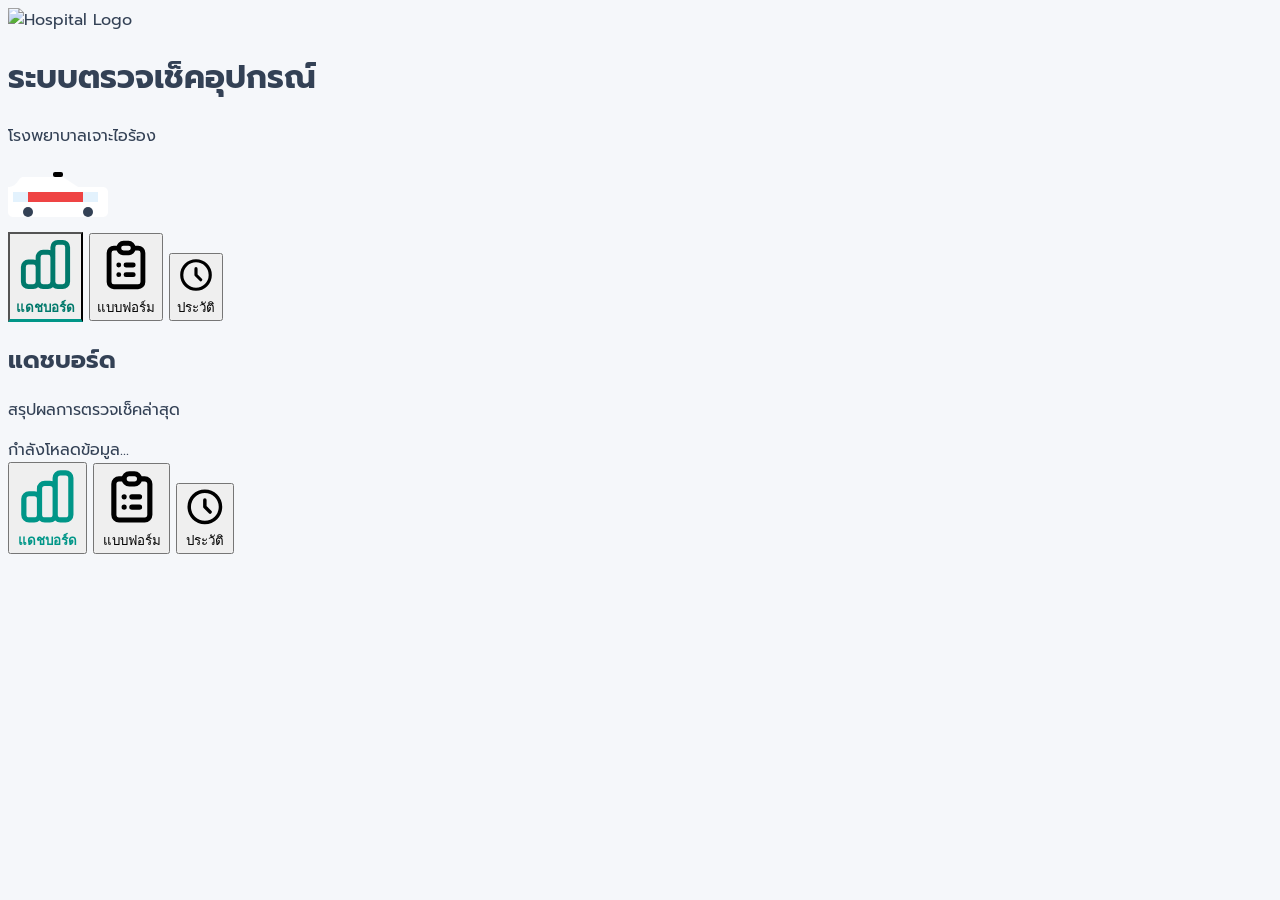
==== Index.html @ 892e9599 "Add files via upload" ====
<!DOCTYPE html>
<html lang="th">
<head>
    <meta charset="UTF-8">
    <meta name="viewport" content="width=device-width, initial-scale=1.0">
    <title>ระบบตรวจเช็คอุปกรณ์รถพยาบาล</title>
    <link href="https://fonts.googleapis.com/css2?family=Prompt:wght@300;400;500;600;700&display=swap" rel="stylesheet">
    <script src="https://cdn.tailwindcss.com"></script>
    <!-- Chart.js for graphs -->
    <script src="https://cdn.jsdelivr.net/npm/chart.js@3.9.1/dist/chart.min.js"></script>
    <!-- SweetAlert2 for notifications -->
    <script src="https://cdn.jsdelivr.net/npm/sweetalert2@11"></script>
    <script>
        tailwind.config = {
            theme: {
                extend: {
                    colors: {
                        'brand-green': {
                            light: '#e0f2f1',
                            DEFAULT: '#009688',
                            dark: '#00796b',
                        },
                        'brand-blue': {
                            light: '#e3f2fd',
                            DEFAULT: '#2196f3',
                            dark: '#1976d2',
                        },
                        'brand-bg': '#f5f7fa',
                        'brand-surface': '#ffffff',
                        'brand-text': '#334155',
                        'brand-subtext': '#64748b',
                    },
                    fontFamily: {
                        'prompt': ['Prompt', 'sans-serif'],
                    }
                }
            }
        }
    </script>
    <style>
        body {
            font-family: 'Prompt', sans-serif;
            background-color: #f5f7fa; /* brand-bg */
            color: #334155; /* brand-text */
            padding-bottom: 80px;
        }
        @media (min-width: 640px) {
            body {
                padding-bottom: 0;
            }
        }
        .tab-btn-desktop.active {
            border-bottom: 3px solid #009688; /* brand-green */
            color: #00796b; /* brand-green-dark */
            font-weight: 600;
        }
        .tab-btn-mobile.active {
            color: #009688; /* brand-green */
            font-weight: 600;
        }
        .form-section, .dashboard-section, .history-section {
            display: none;
        }
        .form-section.active, .dashboard-section.active, .history-section.active {
            display: block;
        }
        .equipment-category-tab.active {
            border-color: #009688;
            color: #00796b;
            background-color: #e0f2f1;
            font-weight: 500;
        }
        .swal2-title {
            font-size: 1.5rem !important;
        }
        .swal2-html-container {
            text-align: left !important;
            max-height: 50vh;
            overflow-y: auto;
            padding: 0.5em 1em;
            font-size: 1rem !important;
        }
        /* Ambulance Animation */
        .ambulance-container {
            width: 100%;
            overflow: hidden;
            padding: 8px 0;
        }
        .ambulance {
            position: relative;
            animation: driveAcross 15s linear infinite;
        }
        @keyframes driveAcross {
            0% { transform: translateX(-120px); }
            100% { transform: translateX(110%); }
        }
        .light {
            animation: flashLights 1s steps(1) infinite;
        }
        @keyframes flashLights {
            0%, 50% { fill: #ef4444; } /* red */
            51%, 100% { fill: #3b82f6; } /* blue */
        }
    </style>
</head>
<body class="bg-brand-bg">
    <div class="min-h-screen flex flex-col">
        <!-- Header -->
        <header class="bg-brand-surface shadow-lg sticky top-0 z-40">
            <div class="container mx-auto px-4 pt-4 pb-2 flex flex-col items-center">
                <img src="https://img2.pic.in.th/pic/bf20b381c4d3dbdfdb54bcce6e65dc85.png" alt="Hospital Logo" class="h-16 w-16 mb-2">
                <h1 class="text-2xl sm:text-3xl font-bold text-brand-text">ระบบตรวจเช็คอุปกรณ์</h1>
                <p class="text-brand-subtext">โรงพยาบาลเจาะไอร้อง</p>
            </div>
             <div class="ambulance-container">
                <svg class="ambulance" width="100" height="45" viewBox="0 0 100 45">
                    <rect class="light" x="45" y="0" width="10" height="5" rx="2"></rect>
                    <path fill="#fff" d="M0,15 L0,40 C0,42.76 2.24,45 5,45 L95,45 C97.76,45 100,42.76 100,40 L100,20 C100,17.24 97.76,15 95,15 L70,15 L55,5 L15,5 C10,5 10,15 0,15 Z"></path>
                    <path fill="#ef4444" d="M10,20 L90,20 L90,30 L10,30 Z"></path>
                    <circle fill="#334155" cx="20" cy="40" r="5"></circle>
                    <circle fill="#334155" cx="80" cy="40" r="5"></circle>
                    <rect fill="#e3f2fd" x="75" y="20" width="15" height="10"></rect>
                    <rect fill="#e3f2fd" x="5" y="20" width="15" height="10"></rect>
                </svg>
            </div>
        </header>

        <!-- Main Navigation (Desktop) -->
        <nav class="bg-brand-surface shadow-sm hidden sm:block">
            <div class="container mx-auto px-4">
                <div class="flex justify-center space-x-8">
                    <button id="dashboard-tab-desktop" class="tab-btn tab-btn-desktop py-4 px-3 text-brand-subtext active">
                        <div class="flex items-center text-base"><svg xmlns="http://www.w3.org/2000/svg" class="h-5 w-5 mr-2" fill="none" viewBox="0 0 24 24" stroke="currentColor"><path stroke-linecap="round" stroke-linejoin="round" stroke-width="2" d="M9 19v-6a2 2 0 00-2-2H5a2 2 0 00-2 2v6a2 2 0 002 2h2a2 2 0 002-2zm0 0V9a2 2 0 012-2h2a2 2 0 012 2v10m-6 0a2 2 0 002 2h2a2 2 0 002-2m0 0V5a2 2 0 012-2h2a2 2 0 012 2v14a2 2 0 01-2 2h-2a2 2 0 01-2-2z" /></svg><span>แดชบอร์ด</span></div>
                    </button>
                    <button id="form-tab-desktop" class="tab-btn tab-btn-desktop py-4 px-3 text-brand-subtext">
                        <div class="flex items-center text-base"><svg xmlns="http://www.w3.org/2000/svg" class="h-5 w-5 mr-2" fill="none" viewBox="0 0 24 24" stroke="currentColor"><path stroke-linecap="round" stroke-linejoin="round" stroke-width="2" d="M9 5H7a2 2 0 00-2 2v12a2 2 0 002 2h10a2 2 0 002-2V7a2 2 0 00-2-2h-2M9 5a2 2 0 002 2h2a2 2 0 002-2M9 5a2 2 0 012-2h2a2 2 0 012 2m-3 7h3m-3 4h3m-6-4h.01M9 16h.01" /></svg><span>แบบฟอร์ม</span></div>
                    </button>
                    <button id="history-tab-desktop" class="tab-btn tab-btn-desktop py-4 px-3 text-brand-subtext">
                        <div class="flex items-center text-base"><svg xmlns="http://www.w3.org/2000/svg" class="h-5 w-5 mr-2" fill="none" viewBox="0 0 24 24" stroke="currentColor"><path stroke-linecap="round" stroke-linejoin="round" stroke-width="2" d="M12 8v4l3 3m6-3a9 9 0 11-18 0 9 9 0 0118 0z" /></svg><span>ประวัติ</span></div>
                    </button>
                </div>
            </div>
        </nav>

        <!-- Main Content -->
        <main class="flex-grow container mx-auto px-4 py-6">
            <!-- Dashboard Section -->
            <section id="dashboard" class="dashboard-section active">
                 <div class="p-6 sm:p-8 bg-brand-surface rounded-2xl shadow-sm">
                    <h2 class="text-2xl font-bold text-brand-green-dark">แดชบอร์ด</h2>
                    <p class="text-brand-subtext mt-1">สรุปผลการตรวจเช็คล่าสุด</p>
                    <div id="dashboard-content" class="mt-6 text-left">
                        <div class="text-center text-gray-400 p-8">กำลังโหลดข้อมูล...</div>
                    </div>
                </div>
            </section>

            <!-- Form Section -->
            <section id="form" class="form-section">
                <div class="bg-brand-surface rounded-2xl shadow-sm p-5 sm:p-8 mb-6">
                    <h2 class="text-2xl font-semibold text-gray-800 mb-6">แบบฟอร์มตรวจเช็ค</h2>
                    
                    <div class="mb-8 p-6 bg-base-50 border border-base-200 rounded-xl">
                        <h3 class="text-xl font-medium text-gray-700 mb-5">ข้อมูลทั่วไป</h3>
                        <div class="grid grid-cols-1 md:grid-cols-3 gap-6">
                            <div>
                                <label for="check-date" class="block text-base font-medium text-gray-700 mb-2">วันที่ตรวจเช็ค <span class="text-red-500">*</span></label>
                                <input type="date" id="check-date" class="w-full text-base p-3 rounded-lg border-gray-300 shadow-sm" required>
                            </div>
                            <div>
                                <label for="shift" class="block text-base font-medium text-gray-700 mb-2">เวร <span class="text-red-500">*</span></label>
                                <select id="shift" class="w-full text-base p-3 rounded-lg border-gray-300 shadow-sm" required>
                                    <option value="">เลือกเวร</option>
                                    <option value="morning">เช้า</option>
                                    <option value="afternoon">บ่าย</option>
                                    <option value="night">ดึก</option>
                                </select>
                            </div>
                            <div>
                                <label for="checker-name" class="block text-base font-medium text-gray-700 mb-2">ชื่อผู้ตรวจเช็ค <span class="text-red-500">*</span></label>
                                <input type="text" id="checker-name" class="w-full text-base p-3 rounded-lg border-gray-300 shadow-sm" placeholder="ระบุชื่อ-นามสกุล" required>
                            </div>
                        </div>
                    </div>

                    <div class="mb-6">
                        <h3 class="text-xl font-medium text-gray-700 mb-5">รายการอุปกรณ์</h3>
                        <div class="sm:hidden mb-4">
                            <label for="category-select-mobile" class="sr-only">เลือกหมวดหมู่อุปกรณ์</label>
                            <select id="category-select-mobile" class="w-full text-base p-3 rounded-lg border-gray-300 shadow-sm focus:border-brand-green focus:ring-brand-green">
                                <option value="airway-breathing">Airway & Breathing</option>
                                <option value="circulation">Circulation</option>
                                <option value="iv-kit">ชุดอุปกรณ์ให้ IV</option>
                                <option value="injection-kit">ชุดอุปกรณ์ฉีดยา</option>
                                <option value="splint-moving">อุปกรณ์ดาม & ยกเคลื่อนย้าย</option>
                                <option value="ppe">ชุด PPE</option>
                                <option value="safety">Safety</option>
                                <option value="other">อุปกรณ์อื่นๆทั่วไป</option>
                            </select>
                        </div>
                        <div class="hidden sm:flex flex-wrap gap-2 mb-6">
                            <button class="equipment-category-tab px-4 py-2 text-base font-medium rounded-lg whitespace-nowrap active" data-category="airway-breathing">Airway & Breathing</button>
                            <button class="equipment-category-tab px-4 py-2 text-base font-medium rounded-lg whitespace-nowrap" data-category="circulation">Circulation</button>
                            <button class="equipment-category-tab px-4 py-2 text-base font-medium rounded-lg whitespace-nowrap" data-category="iv-kit">ชุดให้ IV</button>
                            <button class="equipment-category-tab px-4 py-2 text-base font-medium rounded-lg whitespace-nowrap" data-category="injection-kit">ชุดฉีดยา</button>
                            <button class="equipment-category-tab px-4 py-2 text-base font-medium rounded-lg whitespace-nowrap" data-category="splint-moving">อุปกรณ์ดาม</button>
                            <button class="equipment-category-tab px-4 py-2 text-base font-medium rounded-lg whitespace-nowrap" data-category="ppe">ชุด PPE</button>
                            <button class="equipment-category-tab px-4 py-2 text-base font-medium rounded-lg whitespace-nowrap" data-category="safety">Safety</button>
                            <button class="equipment-category-tab px-4 py-2 text-base font-medium rounded-lg whitespace-nowrap" data-category="other">อื่นๆ</button>
                        </div>

                        <div id="equipment-list-container" class="bg-base-50 p-4 rounded-xl"></div>

                        <div id="category-navigation" class="flex justify-between mt-6">
                            <button id="prev-category-btn" class="px-5 py-3 bg-gray-200 text-gray-800 font-semibold rounded-lg shadow-sm hover:bg-gray-300 disabled:opacity-50 disabled:cursor-not-allowed">
                                <span class="flex items-center justify-center text-base"><svg xmlns="http://www.w3.org/2000/svg" class="h-5 w-5 sm:mr-2" fill="none" viewBox="0 0 24 24" stroke="currentColor"><path stroke-linecap="round" stroke-linejoin="round" stroke-width="2" d="M15 19l-7-7 7-7" /></svg><span class="hidden sm:inline">ก่อนหน้า</span></span>
                            </button>
                            <button id="next-category-btn" class="px-5 py-3 bg-brand-blue text-white font-semibold rounded-lg shadow-sm hover:bg-brand-blue-dark disabled:opacity-50 disabled:cursor-not-allowed">
                                 <span class="flex items-center justify-center text-base"><span class="hidden sm:inline">ถัดไป</span><svg xmlns="http://www.w3.org/2000/svg" class="h-5 w-5 sm:ml-2" fill="none" viewBox="0 0 24 24" stroke="currentColor"><path stroke-linecap="round" stroke-linejoin="round" stroke-width="2" d="M9 5l7 7-7 7" /></svg></span>
                            </button>
                        </div>
                    </div>
                    
                    <div class="flex justify-center mt-12">
                        <button id="save-form" class="w-full sm:w-auto px-8 py-4 bg-brand-green text-white font-semibold rounded-lg shadow-md hover:bg-brand-green-dark text-lg">
                            บันทึกข้อมูลการตรวจเช็คทั้งหมด
                        </button>
                    </div>
                </div>
            </section>

            <!-- History Section -->
            <section id="history" class="history-section">
                 <div class="bg-brand-surface rounded-2xl shadow-sm p-5 sm:p-8 mb-6">
                    <h2 class="text-2xl font-semibold text-gray-800 mb-6">ประวัติการตรวจเช็ค</h2>
                    <div id="history-content" class="space-y-4">
                        <div class="text-center text-gray-400 p-8">กำลังโหลดข้อมูล...</div>
                    </div>
                </div>
            </section>
        </main>
        
        <!-- Bottom Navigation (Mobile) -->
        <nav class="sm:hidden fixed bottom-0 left-0 right-0 bg-brand-surface shadow-[0_-2px_5px_rgba(0,0,0,0.1)] z-50">
            <div class="flex justify-around">
                <button id="dashboard-tab-mobile" class="tab-btn tab-btn-mobile flex-1 py-2 px-1 flex flex-col items-center justify-center active">
                    <svg xmlns="http://www.w3.org/2000/svg" class="h-7 w-7 mb-1" fill="none" viewBox="0 0 24 24" stroke="currentColor"><path stroke-linecap="round" stroke-linejoin="round" stroke-width="2" d="M9 19v-6a2 2 0 00-2-2H5a2 2 0 00-2 2v6a2 2 0 002 2h2a2 2 0 002-2zm0 0V9a2 2 0 012-2h2a2 2 0 012 2v10m-6 0a2 2 0 002 2h2a2 2 0 002-2m0 0V5a2 2 0 012-2h2a2 2 0 012 2v14a2 2 0 01-2 2h-2a2 2 0 01-2-2z" /></svg>
                    <span class="text-xs">แดชบอร์ด</span>
                </button>
                <button id="form-tab-mobile" class="tab-btn tab-btn-mobile flex-1 py-2 px-1 flex flex-col items-center justify-center">
                    <svg xmlns="http://www.w3.org/2000/svg" class="h-7 w-7 mb-1" fill="none" viewBox="0 0 24 24" stroke="currentColor"><path stroke-linecap="round" stroke-linejoin="round" stroke-width="2" d="M9 5H7a2 2 0 00-2 2v12a2 2 0 002 2h10a2 2 0 002-2V7a2 2 0 00-2-2h-2M9 5a2 2 0 002 2h2a2 2 0 002-2M9 5a2 2 0 012-2h2a2 2 0 012 2m-3 7h3m-3 4h3m-6-4h.01M9 16h.01" /></svg>
                    <span class="text-xs">แบบฟอร์ม</span>
                </button>
                <button id="history-tab-mobile" class="tab-btn tab-btn-mobile flex-1 py-2 px-1 flex flex-col items-center justify-center">
                    <svg xmlns="http://www.w3.org/2000/svg" class="h-7 w-7 mb-1" fill="none" viewBox="0 0 24 24" stroke="currentColor"><path stroke-linecap="round" stroke-linejoin="round" stroke-width="2" d="M12 8v4l3 3m6-3a9 9 0 11-18 0 9 9 0 0118 0z" /></svg>
                    <span class="text-xs">ประวัติ</span>
                </button>
            </div>
        </nav>
    </div>

    <script>
    let allFetchedRecords = [];
    let statusChart = null;

    function handleSaveResponse(response) {
        Swal.close();
        if (response.status === 'success') {
            Swal.fire({ title: 'สำเร็จ!', text: 'บันทึกข้อมูลเรียบร้อยแล้ว', icon: 'success', confirmButtonText: 'ตกลง' })
            .then(() => { window.location.reload(); });
        } else {
            Swal.fire({ title: 'เกิดข้อผิดพลาด!', text: 'ไม่สามารถบันทึกข้อมูลได้: ' + response.message, icon: 'error', confirmButtonText: 'ตกลง' });
        }
    }

    function showHistoryDetails(checkId) {
        const record = allFetchedRecords.find(r => r.checkId == checkId);
        if (!record) {
            Swal.fire('ไม่พบข้อมูล', 'ไม่พบข้อมูลการตรวจเช็คสำหรับ ID นี้', 'error');
            return;
        }
        const itemsByCategory = record.items.reduce((acc, item) => {
            const categoryName = item.category.replace(/-/g, ' ').replace(/\b\w/g, l => l.toUpperCase());
            if (!acc[categoryName]) acc[categoryName] = [];
            acc[categoryName].push(item);
            return acc;
        }, {});
        let detailsHtml = `<div class="text-base space-y-2">
                <p><strong>วันที่:</strong> ${record.checkDate}</p>
                <p><strong>เวร:</strong> ${record.shift}</p>
                <p><strong>ผู้ตรวจ:</strong> ${record.checkerName}</p><hr class="my-4"></div>`;
        for (const category in itemsByCategory) {
            detailsHtml += `<h4 class="text-lg font-semibold text-brand-green-dark mt-4 mb-2">${category}</h4><ul class="list-none space-y-2 pl-2">`;
            itemsByCategory[category].forEach(item => {
                const isNotReady = item.status !== 'ready';
                const statusText = isNotReady ? 'ไม่พร้อม' : 'พร้อมใช้';
                const statusColor = isNotReady ? 'text-red-600 font-bold' : 'text-green-700';
                let details = `สถานะ: <span class="${statusColor}">${statusText}</span>`;
                if (item.note) details += `<br><span class="text-sm text-gray-500">หมายเหตุ: ${item.note}</span>`;
                detailsHtml += `<li class="border-b pb-2">- ${item.equipmentName} <div class="text-base text-gray-700 pl-4 mt-1">${details}</div></li>`;
            });
            detailsHtml += `</ul>`;
        }
        Swal.fire({ title: 'รายละเอียดการตรวจเช็ค', html: detailsHtml, width: '95%', customClass: { popup: 'p-4 sm:p-6' }, confirmButtonText: 'ปิด' });
    }

    function renderStatusChart(readyCount, notReadyCount) {
        const ctx = document.getElementById('statusChart');
        if (!ctx) return;
        if (statusChart) statusChart.destroy();
        statusChart = new Chart(ctx.getContext('2d'), {
            type: 'doughnut',
            data: {
                labels: ['พร้อมใช้', 'ไม่พร้อม'],
                datasets: [{ data: [readyCount, notReadyCount], backgroundColor: ['#22c55e', '#ef4444'], borderColor: '#ffffff', borderWidth: 4, hoverOffset: 4 }]
            },
            options: { responsive: true, maintainAspectRatio: false, cutout: '70%', plugins: { legend: { display: false } } }
        });
    }

    function handleFetchResponse(data) {
        const dashboardContent = document.getElementById('dashboard-content');
        const historyContent = document.getElementById('history-content');
        allFetchedRecords = (data.status === 'success' && data.records) ? data.records : [];
        if (allFetchedRecords.length > 0) {
            const latestCheck = allFetchedRecords[0];
            const notReadyItems = latestCheck.items.filter(item => item.status === 'not-ready');
            const readyCount = latestCheck.items.length - notReadyItems.length;
            const issueCounts = allFetchedRecords.flatMap(record => record.items)
                .filter(item => item.status === 'not-ready' && item.equipmentName)
                .reduce((acc, item) => { acc[item.equipmentName] = (acc[item.equipmentName] || 0) + 1; return acc; }, {});
            const commonIssues = Object.entries(issueCounts).sort(([, a], [, b]) => b - a).slice(0, 5);
            dashboardContent.innerHTML = `<div class="grid grid-cols-1 lg:grid-cols-5 gap-6">
                    <div class="lg:col-span-3 p-5 bg-brand-blue-light rounded-xl">
                        <h3 class="text-xl font-semibold mb-3 text-gray-700">การตรวจเช็คล่าสุด</h3>
                        <p class="text-base"><strong>วันที่:</strong> ${latestCheck.checkDate}</p>
                        <p class="text-base"><strong>เวร:</strong> ${latestCheck.shift}</p>
                        <p class="text-base"><strong>ผู้ตรวจเช็ค:</strong> ${latestCheck.checkerName}</p>
                        <h4 class="font-semibold mt-4 mb-2 text-gray-700">รายการที่ไม่พร้อมใช้งาน:</h4>
                        ${notReadyItems.length > 0 ? `<ul class="list-disc list-inside text-red-600 space-y-1">${notReadyItems.map(item => `<li>${item.equipmentName} ${item.note ? `(${item.note})` : ''}</li>`).join('')}</ul>` : '<p class="text-green-600">อุปกรณ์ทุกอย่างพร้อมใช้งาน</p>' }
                    </div>
                    <div class="lg:col-span-2 p-5 bg-brand-surface border rounded-xl">
                         <h3 class="text-xl font-semibold mb-3 text-gray-700 text-center">สถานะอุปกรณ์</h3>
                         <div class="relative h-48"><canvas id="statusChart"></canvas></div>
                         <div class="flex justify-center mt-4 space-x-6 text-sm">
                            <div class="flex items-center"><div class="w-3 h-3 rounded-full bg-brand-green"></div><span class="ml-2">พร้อมใช้ (${readyCount})</span></div>
                            <div class="flex items-center"><div class="w-3 h-3 rounded-full bg-red-500"></div><span class="ml-2">ไม่พร้อม (${notReadyItems.length})</span></div>
                         </div>
                    </div>
                </div>
                <div class="mt-6 p-5 bg-brand-surface border rounded-xl">
                    <h3 class="text-xl font-semibold mb-3 text-gray-700">ปัญหาที่พบบ่อย</h3>
                    ${commonIssues.length > 0 ? `<ul class="space-y-2">${commonIssues.map(([name, count]) => `<li class="flex justify-between items-center text-base p-3 bg-red-50 rounded-lg"><span>${name}</span><span class="font-bold text-red-600">${count} ครั้ง</span></li>`).join('')}</ul>` : '<p class="text-gray-500">ไม่พบข้อมูลปัญหาที่เคยเกิดขึ้น</p>' }
                </div>`;
            renderStatusChart(readyCount, notReadyItems.length);
            historyContent.innerHTML = allFetchedRecords.map(check => {
                const notReadyCount = check.items.filter(item => item.status === 'not-ready').length;
                const statusClass = notReadyCount > 0 ? 'bg-red-100 text-red-800' : 'bg-green-100 text-green-800';
                const statusText = notReadyCount > 0 ? `พบปัญหา` : 'เรียบร้อย';
                return `<div class="p-5 bg-brand-surface rounded-xl border border-gray-200">
                        <div class="flex flex-col sm:flex-row justify-between sm:items-center">
                            <div>
                                <p class="font-bold text-lg text-gray-800">${check.checkDate} - เวร ${check.shift}</p>
                                <p class="text-base text-brand-subtext">ผู้ตรวจ: ${check.checkerName}</p>
                            </div>
                            <div class="mt-3 sm:mt-0 flex items-center gap-4">
                                <span class="px-3 py-1 text-sm leading-5 font-semibold rounded-full ${statusClass}">${statusText}</span>
                                <button class="view-details-btn text-base text-brand-blue hover:underline" data-check-id="${check.checkId}">ดูรายละเอียด</button>
                            </div>
                        </div>
                    </div>`;
            }).join('');
            document.querySelectorAll('.view-details-btn').forEach(button => {
                button.addEventListener('click', (event) => {
                    const checkId = event.currentTarget.dataset.checkId;
                    showHistoryDetails(checkId);
                });
            });
        } else {
            dashboardContent.innerHTML = '<div class="text-center text-gray-400 p-8">ไม่พบข้อมูลการตรวจเช็คล่าสุด</div>';
            historyContent.innerHTML = '<div class="text-center text-gray-400 p-8">ไม่พบประวัติการตรวจเช็ค</div>';
        }
    }

    document.addEventListener('DOMContentLoaded', function() {
        const SCRIPT_URL = "https://script.google.com/macros/s/AKfycbzrmxyUcv1wlUiV0s4RzEmirfBckwyrMEFKX_rvt0oXCK-bsGRSYufnVJN4fmfhaLMeIA/exec";
        const equipmentData = {
            'airway-breathing': [
                { id: 'ambu-child', name: 'Ambu เด็ก' }, { id: 'ambu-adult', name: 'Ambu ผู้ใหญ่' }, { id: 'o2-mask-child', name: 'O2 mask เด็ก' }, { id: 'o2-mask-adult', name: 'O2 mask ผู้ใหญ่' }, { id: 'o2-cannular', name: 'O2 cannular' }, { id: 'nebulizer-set-child', name: 'set พ่นยา เด็ก' }, { id: 'nebulizer-set-adult', name: 'set พ่นยา ผู้ใหญ่' }, { id: 'rubber-bulb-syringe', name: 'ลูกสูบยางแดง' }, { id: 'stethoscope', name: 'stethoscope' }, { id: 'oral-airway', name: 'oral away ขนาดต่างๆ', notePlaceholder: 'ระบุขนาดที่ครบ/ไม่ครบ' }, { id: 'nasal-airway', name: 'nasal away ขนาดต่างๆ', notePlaceholder: 'ระบุขนาดที่ครบ/ไม่ครบ' }, { id: 'ky-jelly', name: 'KY jell' }, { id: 'oxygen-tank-1', name: 'Oxygen ถังที่ 1', notePlaceholder: 'ระบุ % คงเหลือ' }, { id: 'oxygen-tank-2', name: 'Oxygen ถังที่ 2', notePlaceholder: 'ระบุ % คงเหลือ' },
            ],
            'circulation': [
                { id: 'nss-1000', name: 'NSS 1000 ml.' }, { id: '5dn2-1000', name: '5%D/N/2 1000 ml.' }, { id: 'aed', name: 'AED' }, { id: 'paddle-child', name: 'Paddle เด็ก' }, { id: 'paddle-adult', name: 'Paddle ผู้ใหญ่' }, { id: 'electrode-adult', name: 'แผ่น Electrode ผู้ใหญ่' }, { id: 'electrode-child', name: 'แผ่น Electrode เด็ก' }, { id: 'bp-digital', name: 'เครื่องวัด BP Digital' }, { id: 'o2-sat', name: 'เครื่องวัด O2 sat' }, { id: 'top-gauze', name: 'Top gauze' }, { id: 'gauze', name: 'gauze' }, { id: 'roll-gauze', name: 'Roll gauze' }, { id: 'elastic-bandage', name: 'Elastic bandage ขนาดต่างๆ', notePlaceholder: 'ระบุขนาดที่ครบ' }, { id: 'three-side-dressing', name: 'three side dressing' }, { id: 'tourniquet-multi', name: 'turnigue (อเนกประสงค์)' }, { id: 'dtx-set', name: 'ชุด DTX' },
            ],
            'iv-kit': [
                { id: 'medicut', name: 'medicut ขนาดต่างๆ', notePlaceholder: 'ระบุขนาดที่ครบ' }, { id: 'iv-set-child', name: 'set IV เด็ก' }, { id: 'iv-set-adult', name: 'set IV ผู้ใหญ่' }, { id: 'three-way', name: 'tree way' }, { id: 'extension-tube', name: 'extension tube' }, { id: 'tourniquet', name: 'turnigue' }, { id: 'iv-plaster', name: 'พลาสเตอร์ IV' }, { id: 'transpore-1-inch', name: 'transpore 1"' }, { id: 'heplock', name: 'heplock' }, { id: 'alcohol-boll-iv', name: 'alcohol boll' },
            ],
            'injection-kit': [
                { id: 'syringe', name: 'syringe 50,20,10,5,3', notePlaceholder: 'ระบุขนาดที่ครบ' }, { id: 'needles', name: 'เข็ม 18,21,23,24,25,26', notePlaceholder: 'ระบุขนาดที่ครบ' }, { id: 'alcohol-boll-inject', name: 'alcohol boll' },
            ],
            'splint-moving': [
                { id: 'spinal-board', name: 'spinal board' }, { id: 'head-immobilize', name: 'Herd immobilize' }, { id: 'belt', name: 'belt' }, { id: 'hard-collar', name: 'Hard collar ขนาดต่างๆ', notePlaceholder: 'ระบุขนาดที่ครบ' }, { id: 'ked', name: 'KED' }, { id: 'vacuum-splint', name: 'vaccuum splint' }, { id: 'leg-splint', name: 'ไม้ดามขา' }, { id: 'arm-splint', name: 'ไม้ดามแขน' },
            ],
            'ppe': [
                { id: 'gloves-disposable', name: 'ถุงมือ Disposable' }, { id: 'gloves-sterile', name: 'ถุงมือ sterile' }, { id: 'apron', name: 'เอี๊ยม' }, { id: 'mask', name: 'mask' }, { id: 'mask-n95', name: 'mask N95' }, { id: 'raincoat', name: 'เสื้อกันฝน' }, { id: 'boots', name: 'รองเท้าบูท' }, { id: 'goggles', name: 'แว่นตา' }, { id: 'cap', name: 'หมวก' },
            ],
            'safety': [
                { id: 'reflective-vest', name: 'เสื้อสะท้อนแสง' }, { id: 'safety-helmet', name: 'หมวกกันกระแทกฯ' }, { id: 'traffic-cone', name: 'กรวยและอุปกรณ์สะท้อนแสง' }, { id: 'barrier-tape', name: 'แถบกั้นจราจร' }, { id: 'fire-extinguisher', name: 'ถังดับเพลิง' }, { id: 'whistle', name: 'นกหวีด' }, { id: 'glass-breaker', name: 'อุปกรณ์ทุบกระจก & ตัดสายรัด' }, { id: 'traffic-wand', name: 'กระบองไฟจราจร' }, { id: 'flashlight-safety', name: 'ไฟฉาย' }, { id: 'scissors', name: 'กรรไกร' }, { id: 'bulletproof-vest', name: 'เสื้อกันกระสุน' },
            ],
            'other': [
                { id: 'red-bag', name: 'ถุงแดง' }, { id: 'trash-bag', name: 'ถุงขยะทั่วไป' }, { id: 'hand-sanitizer', name: 'เจลล้างมือ' }, { id: 'ammonia', name: 'แอมโมเนียหอม' }, { id: 'nss-wound', name: 'NSS ล้างแผล' }, { id: 'betadine', name: 'เบต้าดีน' }, { id: 'consent-form', name: 'ใบเช็นไม่ยินยอม' },
            ]
        };
        const tabBtns = document.querySelectorAll('.tab-btn');
        const sections = document.querySelectorAll('.dashboard-section, .form-section, .history-section');
        const desktopCategoryTabs = document.querySelectorAll('.equipment-category-tab');
        const mobileCategorySelect = document.getElementById('category-select-mobile');
        const equipmentListContainer = document.getElementById('equipment-list-container');
        const prevCategoryBtn = document.getElementById('prev-category-btn');
        const nextCategoryBtn = document.getElementById('next-category-btn');
        const saveFormBtn = document.getElementById('save-form');
        const categoryOrder = Object.keys(equipmentData);
        let currentCategoryIndex = 0;
        function switchTab(targetId) {
            const cleanId = targetId.replace(/-tab-desktop|-tab-mobile/g, '');
            sections.forEach(section => section.classList.remove('active'));
            tabBtns.forEach(btn => btn.classList.remove('active'));
            const targetSection = document.getElementById(cleanId);
            if (targetSection) targetSection.classList.add('active');
            document.querySelectorAll(`#${cleanId}-tab-desktop, #${cleanId}-tab-mobile`).forEach(btn => { if(btn) btn.classList.add('active') });
        }
        function createEquipmentItemHTML(item, index) {
            const notePlaceholder = item.notePlaceholder || 'รายละเอียด (ถ้ามี)';
            return `<div class="p-4 bg-white rounded-xl border border-gray-200/80"><div class="flex flex-col sm:flex-row sm:items-center sm:justify-between gap-3"><h4 class="text-lg font-semibold text-gray-800 flex-1">${index + 1}. ${item.name}</h4><div class="flex space-x-5 flex-shrink-0"><label class="flex items-center text-base"><input type="radio" name="${item.id}-status" value="ready" class="h-5 w-5 text-brand-green"><span class="ml-2 text-gray-700">พร้อมใช้</span></label><label class="flex items-center text-base"><input type="radio" name="${item.id}-status" value="not-ready" class="h-5 w-5 text-red-500"><span class="ml-2 text-gray-700">ไม่พร้อม</span></label></div></div><div class="mt-3"><textarea id="${item.id}-note" rows="1" class="w-full text-base p-3 rounded-lg border-gray-300 shadow-sm" placeholder="${notePlaceholder}"></textarea></div></div>`;
        }
        function updateCheckAllStatus(container, category) {
            const checkAllCheckbox = container.querySelector(`#check-all-ready-${category}`);
            if (!checkAllCheckbox) return;
            const readyRadios = container.querySelectorAll('input[type="radio"][value="ready"]');
            if (readyRadios.length === 0) { checkAllCheckbox.checked = false; checkAllCheckbox.indeterminate = false; return; }
            const totalChecked = Array.from(readyRadios).filter(r => r.checked).length;
            if (totalChecked === 0) { checkAllCheckbox.checked = false; checkAllCheckbox.indeterminate = false; }
            else if (totalChecked === readyRadios.length) { checkAllCheckbox.checked = true; checkAllCheckbox.indeterminate = false; }
            else { checkAllCheckbox.checked = false; checkAllCheckbox.indeterminate = true; }
        }
        function renderEquipmentList(category) {
            const items = equipmentData[category] || [];
            const checkAllHTML = `<div class="p-4 mb-4 bg-brand-green-light border border-brand-green rounded-lg"><label class="flex items-center"><input type="checkbox" id="check-all-ready-${category}" class="h-5 w-5 text-brand-green rounded"><span class="ml-3 text-base font-medium text-brand-green-dark">เลือก "พร้อมใช้" ทั้งหมด</span></label></div>`;
            const itemsHTML = items.map(createEquipmentItemHTML).join('');
            equipmentListContainer.innerHTML = checkAllHTML + '<div class="space-y-4">' + itemsHTML + '</div>';
            const checkAllCheckbox = document.getElementById(`check-all-ready-${category}`);
            checkAllCheckbox.addEventListener('change', function() {
                const isChecked = this.checked;
                const readyRadios = equipmentListContainer.querySelectorAll('input[type="radio"][value="ready"]');
                readyRadios.forEach(radio => radio.checked = isChecked);
                updateCheckAllStatus(equipmentListContainer, category);
            });
            const allRadios = equipmentListContainer.querySelectorAll('input[type="radio"]');
            allRadios.forEach(radio => { radio.addEventListener('change', () => updateCheckAllStatus(equipmentListContainer, category)); });
            updateCheckAllStatus(equipmentListContainer, category);
        }
        function updateNavButtons() {
            if (!prevCategoryBtn || !nextCategoryBtn) return;
            prevCategoryBtn.disabled = currentCategoryIndex === 0;
            nextCategoryBtn.disabled = currentCategoryIndex === categoryOrder.length - 1;
        }
        function switchCategory(targetCategory) {
            currentCategoryIndex = categoryOrder.indexOf(targetCategory);
            desktopCategoryTabs.forEach(t => t.classList.remove('active'));
            const activeTab = document.querySelector(`.equipment-category-tab[data-category="${targetCategory}"]`);
            if(activeTab) activeTab.classList.add('active');
            if (mobileCategorySelect) mobileCategorySelect.value = targetCategory;
            renderEquipmentList(targetCategory);
            updateNavButtons();
        }
        function saveData() {
            if (!SCRIPT_URL) { Swal.fire('ข้อผิดพลาด', 'ยังไม่ได้ตั้งค่า URL ของ Google Apps Script ในโค้ด', 'error'); return; }
            const checkDate = document.getElementById('check-date').value;
            const shift = document.getElementById('shift').value;
            const checkerName = document.getElementById('checker-name').value;
            if (!checkDate || !shift || !checkerName) { Swal.fire('ข้อมูลไม่ครบ', 'กรุณากรอกข้อมูลทั่วไปให้ครบถ้วน', 'warning'); return; }
            Swal.fire({ title: 'กำลังบันทึกข้อมูล...', text: 'กรุณารอสักครู่', allowOutsideClick: false, didOpen: () => Swal.showLoading() });
            const consolidatedData = { checkId: new Date().getTime(), checkDate: checkDate, shift: shift, checkerName: checkerName, items: [] };
            categoryOrder.forEach(category => {
                equipmentData[category].forEach(item => {
                    const statusRadio = document.querySelector(`input[name="${item.id}-status"]:checked`);
                    const noteInput = document.getElementById(`${item.id}-note`);
                    if (statusRadio) { consolidatedData.items.push({ category: category, equipmentName: item.name, status: statusRadio.value, note: noteInput ? noteInput.value : '' }); }
                });
            });
            const url = `${SCRIPT_URL}?callback=handleSaveResponse&action=save&data=${encodeURIComponent(JSON.stringify(consolidatedData))}`;
            const script = document.createElement("script");
            script.src = url;
            document.body.appendChild(script);
        }
        function fetchData() {
             if (!SCRIPT_URL) {
                console.error("Google Apps Script URL is not set.");
                document.getElementById('dashboard-content').innerHTML = '<div class="text-red-600 p-4 bg-red-100 rounded-lg">การตั้งค่าไม่ถูกต้อง: กรุณาตั้งค่า URL ของ Google Apps Script ในโค้ดก่อน</div>';
                document.getElementById('history-content').innerHTML = '<div class="text-red-600 p-4 bg-red-100 rounded-lg">การตั้งค่าไม่ถูกต้อง: กรุณาตั้งค่า URL ของ Google Apps Script ในโค้ดก่อน</div>';
                return;
            }
            const url = `${SCRIPT_URL}?callback=handleFetchResponse&action=fetch`;
            const script = document.createElement("script");
            script.src = url;
            document.body.appendChild(script);
        }
        tabBtns.forEach(btn => btn.addEventListener('click', () => switchTab(btn.id)));
        desktopCategoryTabs.forEach(tab => tab.addEventListener('click', () => switchCategory(tab.dataset.category)));
        if (mobileCategorySelect) mobileCategorySelect.addEventListener('change', () => switchCategory(mobileCategorySelect.value));
        if (nextCategoryBtn) nextCategoryBtn.addEventListener('click', () => { if (currentCategoryIndex < categoryOrder.length - 1) switchCategory(categoryOrder[currentCategoryIndex + 1]); });
        if (prevCategoryBtn) prevCategoryBtn.addEventListener('click', () => { if (currentCategoryIndex > 0) switchCategory(categoryOrder[currentCategoryIndex - 1]); });
        if (saveFormBtn) saveFormBtn.addEventListener('click', saveData);
        const checkDateInput = document.getElementById('check-date');
        if(checkDateInput) checkDateInput.value = new Date().toISOString().split('T')[0];
        switchCategory(categoryOrder[0]);
        fetchData();
    });
    </script>
</body>
</html>
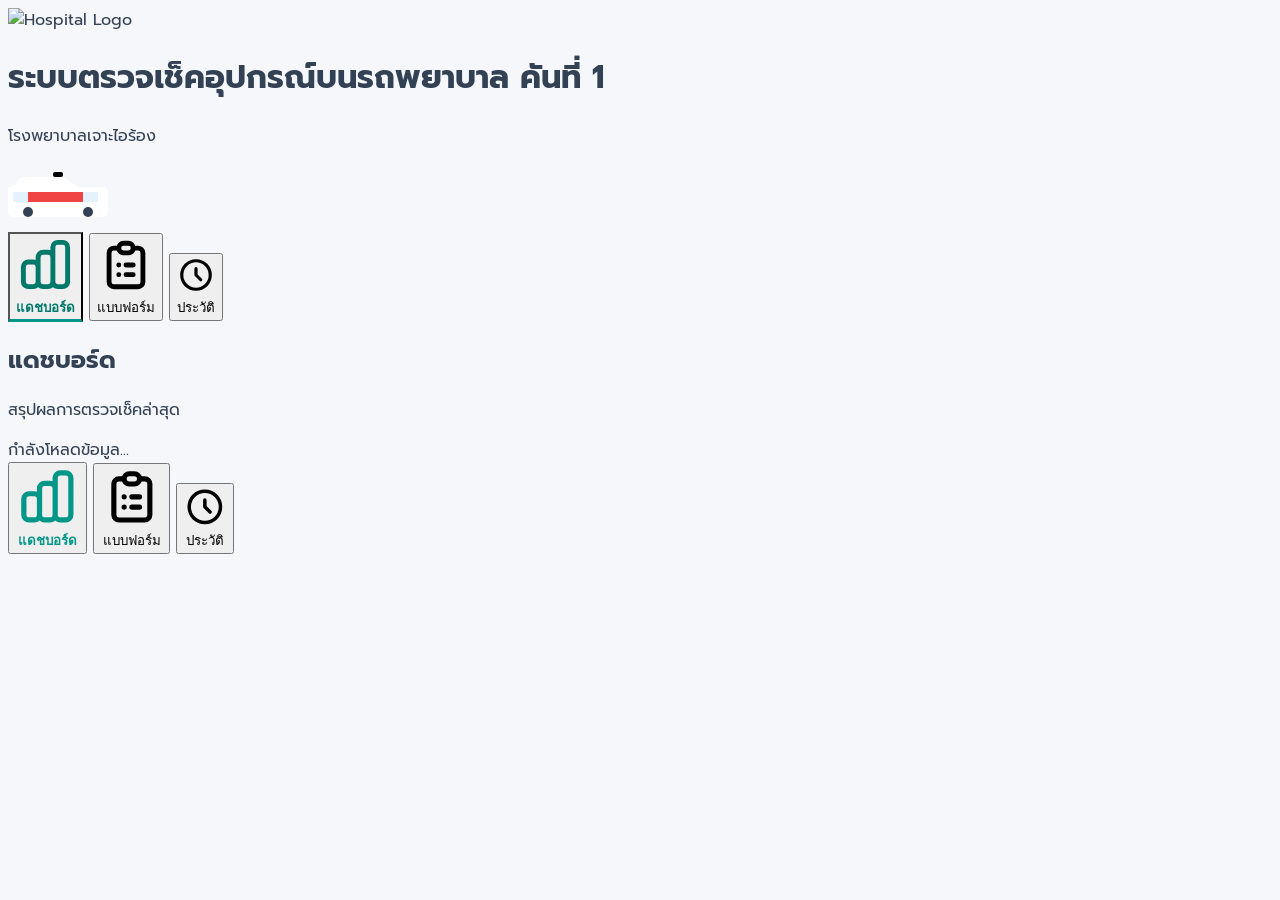
==== commit 6841b8af: "Update Index.html" ====
--- a/Index.html
+++ b/Index.html
@@ -109,7 +109,7 @@
         <header class="bg-brand-surface shadow-lg sticky top-0 z-40">
             <div class="container mx-auto px-4 pt-4 pb-2 flex flex-col items-center">
                 <img src="https://img2.pic.in.th/pic/bf20b381c4d3dbdfdb54bcce6e65dc85.png" alt="Hospital Logo" class="h-16 w-16 mb-2">
-                <h1 class="text-2xl sm:text-3xl font-bold text-brand-text">ระบบตรวจเช็คอุปกรณ์</h1>
+                <h1 class="text-2xl sm:text-3xl font-bold text-brand-text">ระบบตรวจเช็คอุปกรณ์บนรถพยาบาล คันที่ 1</h1>
                 <p class="text-brand-subtext">โรงพยาบาลเจาะไอร้อง</p>
             </div>
              <div class="ambulance-container">
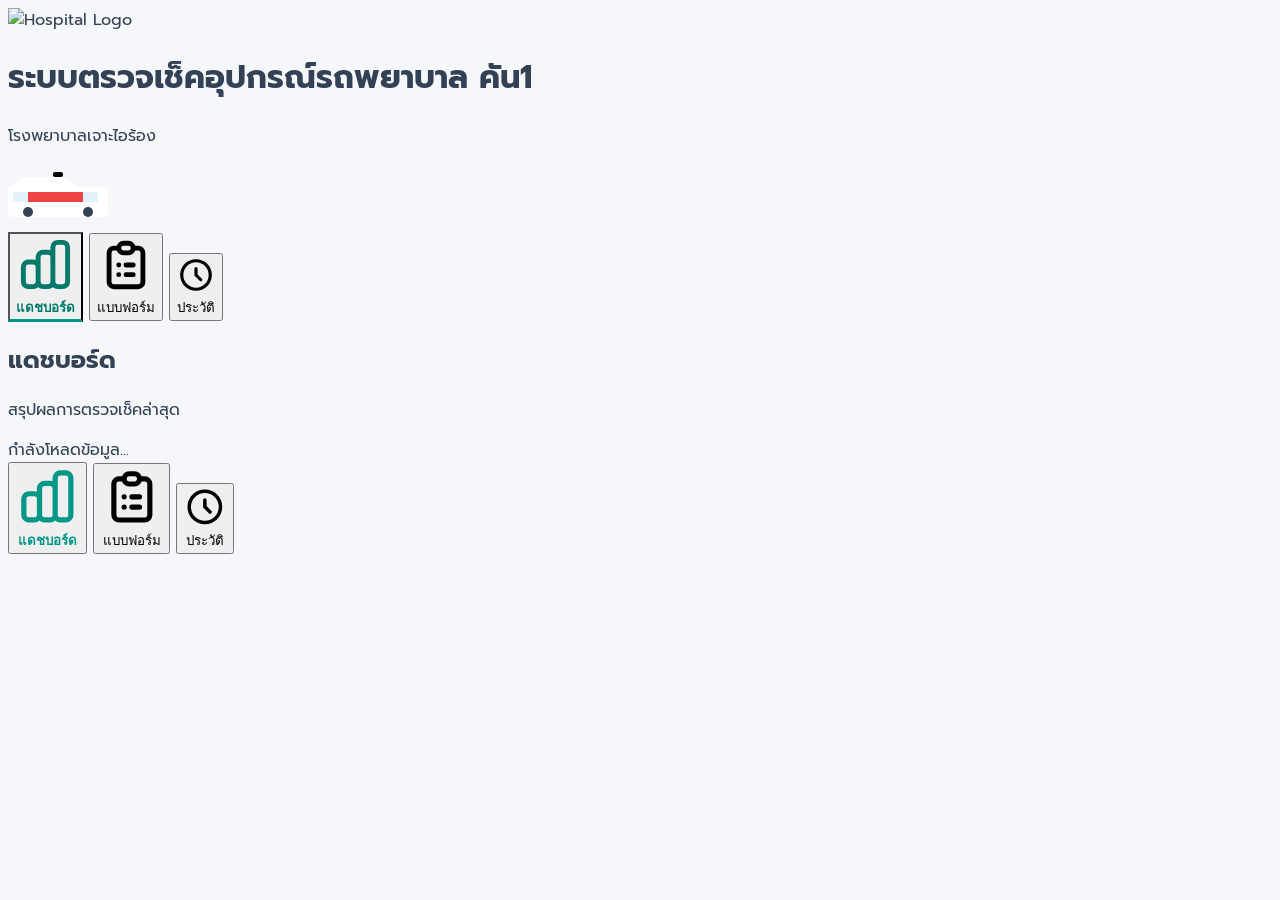
==== commit 6acbb4ae: "Update Index.html" ====
--- a/Index.html
+++ b/Index.html
@@ -109,7 +109,7 @@
         <header class="bg-brand-surface shadow-lg sticky top-0 z-40">
             <div class="container mx-auto px-4 pt-4 pb-2 flex flex-col items-center">
                 <img src="https://img2.pic.in.th/pic/bf20b381c4d3dbdfdb54bcce6e65dc85.png" alt="Hospital Logo" class="h-16 w-16 mb-2">
-                <h1 class="text-2xl sm:text-3xl font-bold text-brand-text">ระบบตรวจเช็คอุปกรณ์บนรถพยาบาล คันที่ 1</h1>
+                <h1 class="text-2xl sm:text-3xl font-bold text-brand-text">ระบบตรวจเช็คอุปกรณ์รถพยาบาล คัน1</h1>
                 <p class="text-brand-subtext">โรงพยาบาลเจาะไอร้อง</p>
             </div>
              <div class="ambulance-container">
